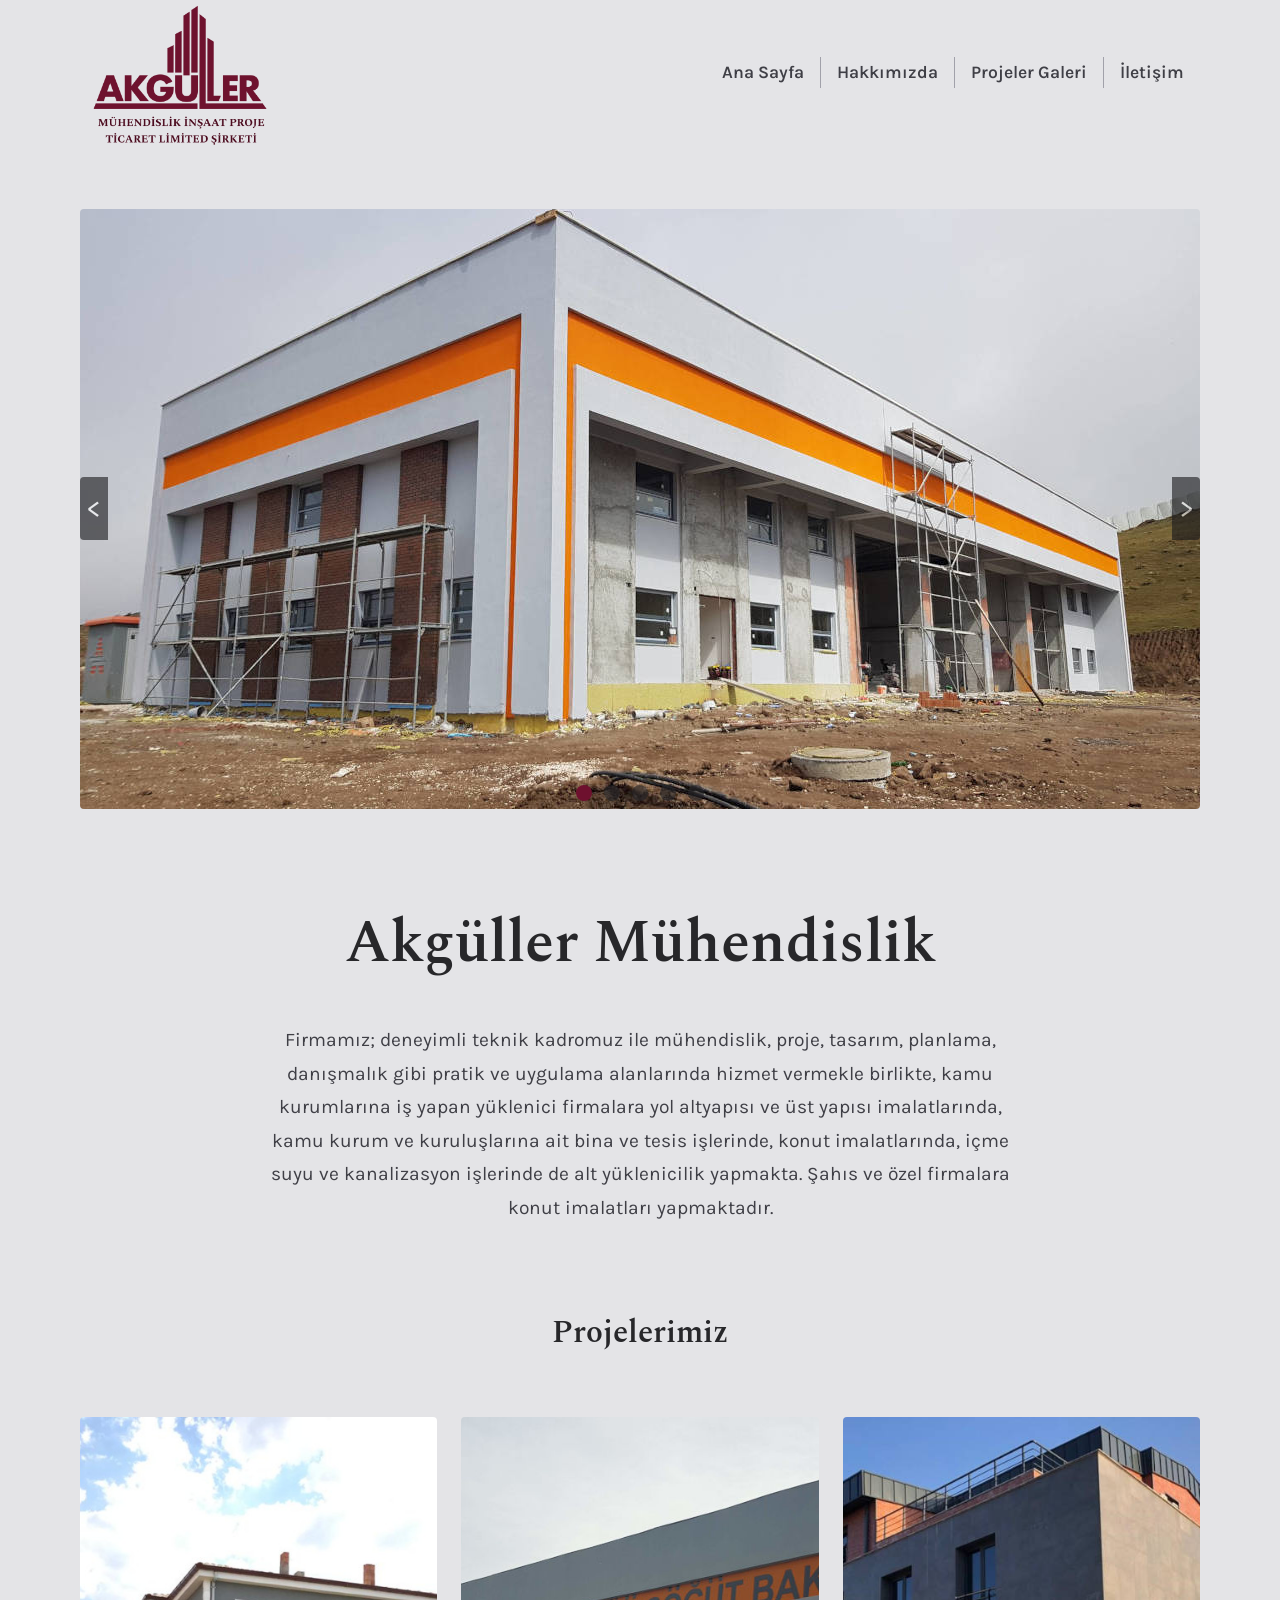
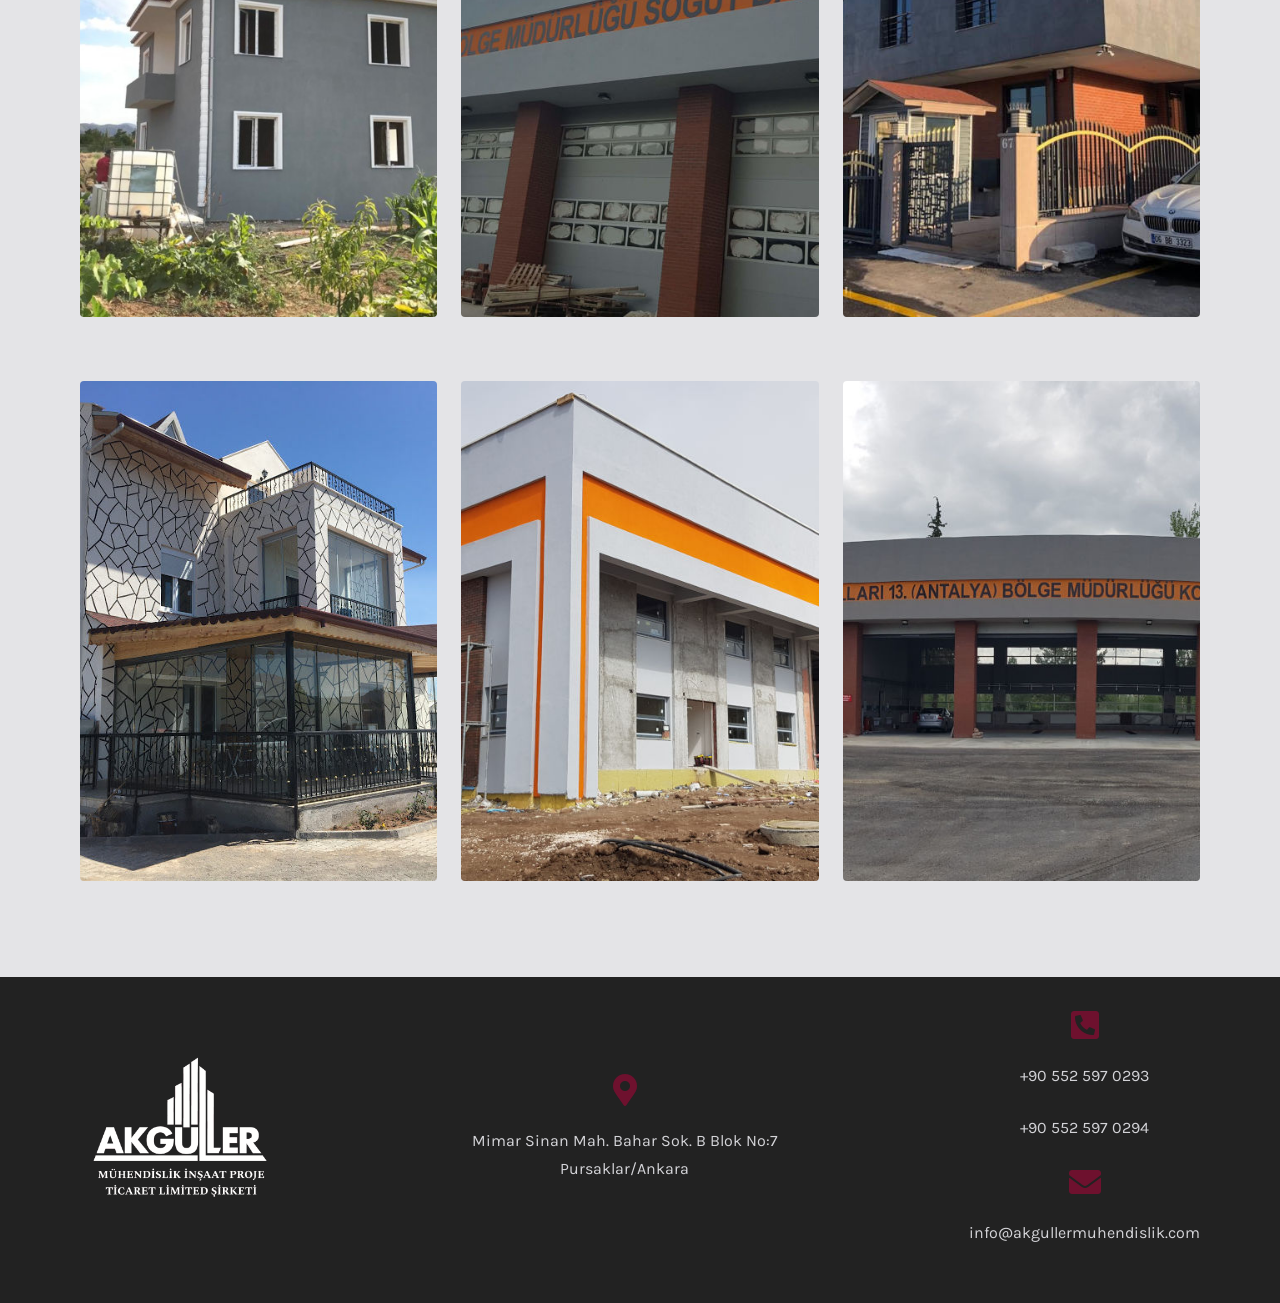
==== index.html @ 1946876a "Initial commit" ====
<!doctype html>
<html lang="tr">
  <head>
    <meta charset="UTF-8" />
    <meta http-equiv="X-UA-Compatible" content="IE=edge" />
    <meta name="viewport" content="width=device-width, initial-scale=1.0" />
    <meta
      name="description"
      content="Firmamız; deneyimli teknik kadromuz ile mühendislik, proje, tasarım, planlama, danışmalık gibi pratik ve
    uygulama alanlarında hizmet vermekle birlikte, kamu kurumlarına iş yapan yüklenici firmalara yol
    altyapısı ve üst yapısı imalatlarında, kamu kurum ve kuruluşlarına ait bina ve tesis işlerinde, konut
    imalatlarında, içme suyu ve kanalizasyon işlerinde de alt yüklenicilik yapmakta. Şahıs ve özel firmalara
    konut imalatları yapmaktadır."
    />
    <title>Ana Sayfa || Akgüller Mühendislik</title>
    <!-- favicon -->
    <link rel="shortcut icon" href="./assets/favicon.ico" type="image/x-icon" />
    <!-- normalize -->
    <link rel="stylesheet" href="./css/normalize.css" />
    <!-- font-awesome -->
    <link
      rel="stylesheet"
      href="https://cdnjs.cloudflare.com/ajax/libs/font-awesome/5.14.0/css/all.min.css"
    />
    <!-- main css -->
    <link rel="stylesheet" href="./css/main.css" />
  </head>

  <body>
    <!-- navbar -->
    <nav class="navbar">
      <div class="nav-center">
        <div class="nav-header">
          <a href="index.html" class="nav-logo">
            <img src="./assets/logo.png" alt="akgüller mühendislik" />
          </a>
          <button class="btn nav-btn">
            <i class="fas fa-align-justify"></i>
          </button>
        </div>

        <div class="nav-links">
          <a class="nav-link" href="index.html">Ana Sayfa</a>
          <a class="nav-link" href="hakkimizda.html">Hakkımızda</a>
          <a class="nav-link" href="projeler-galeri.html">Projeler Galeri</a>
          <a class="nav-link" href="iletisim.html">İletişim</a>
        </div>
      </div>
    </nav>
    <!-- end of navbar -->

    <!-- page -->
    <main class="page">
      <!-- slider -->
      <section class="slider-container">
        <span class="next-prev prev">&lt;</span>
        <div class="dots">
          <span class="dot active-dot"></span>
          <span class="dot"></span>
          <span class="dot"></span>
          <span class="dot"></span>
          <span class="dot"></span>
        </div>
        <span class="next-prev next">&gt;</span>
      </section>
      <!-- end of slider -->
      <!-- header -->
      <header class="page-header">
        <h1 class="header-title">akgüller mühendislik</h1>
        <p class="header-text">
          Firmamız; deneyimli teknik kadromuz ile mühendislik, proje, tasarım,
          planlama, danışmalık gibi pratik ve uygulama alanlarında hizmet
          vermekle birlikte, kamu kurumlarına iş yapan yüklenici firmalara yol
          altyapısı ve üst yapısı imalatlarında, kamu kurum ve kuruluşlarına ait
          bina ve tesis işlerinde, konut imalatlarında, içme suyu ve
          kanalizasyon işlerinde de alt yüklenicilik yapmakta. Şahıs ve özel
          firmalara konut imalatları yapmaktadır.
        </p>
      </header>
      <!-- end of header -->
      <!-- projects -->
      <section class="projects-container">
        <h3>Projelerimiz</h3>
        <div class="projects-list">
          <!-- single project -->
          <div class="project">
            <img
              class="img project-img"
              src="./assets/akkuzulu-villa/1.jpeg"
              alt=""
            />
            <div class="card">
              <h5>İki katlı konut</h5>
              <a
                class="btn card-btn"
                href="./projeler/akkuzulu-iki-katli-konut.html"
                >Galeriye git</a
              >
            </div>
          </div>

          <!-- single project -->
          <div class="project">
            <img
              class="img project-img"
              src="./assets/sogut-bakimevi/9.jpg"
              alt=""
            />
            <div class="card">
              <h5>söğüt bakımevi</h5>
              <a class="btn card-btn" href="./projeler/sogut-bakimevi.html"
                >Galeriye git</a
              >
            </div>
          </div>

          <!-- single project -->
          <div class="project">
            <img
              class="img project-img"
              src="./assets/yasamkent-tripleks-isyeri/2.jpg"
              alt=""
            />
            <div class="card">
              <h5>tripleks işyeri</h5>
              <a
                class="btn card-btn"
                href="./projeler/yasamkent-tripleks-isyeri.html"
                >Galeriye git</a
              >
            </div>
          </div>

          <!-- single project -->
          <div class="project">
            <img
              class="img project-img"
              src="./assets/akkuzulu-tripleks-konut/8.JPG"
              alt=""
            />
            <div class="card">
              <h5>Tripleks konut</h5>
              <a
                class="btn card-btn"
                href="./projeler/akkuzulu-tripleks-konut.html"
                >Galeriye git</a
              >
            </div>
          </div>

          <!-- single project -->
          <div class="project">
            <img
              class="img project-img"
              src="./assets/bozcali-bakimevi/2.jpg"
              alt=""
            />
            <div class="card">
              <h5>bozçalı bakımevi</h5>
              <a class="btn card-btn" href="./projeler/bozcali-bakimevi.html"
                >Galeriye git</a
              >
            </div>
          </div>

          <!-- single project -->
          <div class="project">
            <img
              class="img project-img"
              src="./assets/korkuteli-bakimevi/15.jpg"
              alt=""
            />
            <div class="card">
              <h5>korkuteli bakimevi</h5>
              <a class="btn card-btn" href="./projeler/korkuteli-bakimevi.html"
                >Galeriye git</a
              >
            </div>
          </div>
        </div>
      </section>
      <!-- end of projects -->
    </main>
    <!-- end of page -->

    <!-- footer -->
    <footer class="page-footer">
      <div class="footer-container">
        <img src="assets/footer-logo.png" class="footer-logo" alt="logo" />
        <div class="adress">
          <i class="fas fa-map-marker-alt"></i>
          <p>Mimar Sinan Mah. Bahar Sok. B Blok No:7 Pursaklar/Ankara</p>
        </div>

        <div class="contact">
          <i class="fas fa-phone-square-alt"></i>
          <p>+90 552 597 0293</p>
          <p>+90 552 597 0294</p>
          <i class="fas fa-envelope"></i>
          <p>info@akgullermuhendislik.com</p>
        </div>
      </div>
    </footer>
    <!-- end of footer -->
    <script src="./js/app.js"></script>
    <script src="./js/slider.js"></script>
  </body>
</html>
---- css/main.css ----
/* Fonts */

@import url('https://fonts.googleapis.com/css2?family=Jua&display=swap');
@import url('https://fonts.googleapis.com/css?family=Karla:400|Spectral:400');

*,
::after,
::before {
    box-sizing: border-box;
}

html {
    font-size: 100%;
}

:root {
    /* Colors */
    --primary-100: #e2cfd5;
    --primary-200: #c5a0ab;
    --primary-300: #a87082;
    --primary-400: #8b4158;
    --primary-500: #6e112e;
    --primary-600: #580e25;
    --primary-700: #420a1c;
    --primary-800: #2c0712;
    --primary-900: #160309;

    --grey-50: #FAFAFA;
    --grey-100: #F4F4F5;
    --grey-200: #E4E4E7;
    --grey-300: #D4D4D8;
    --grey-400: #A1A1AA;
    --grey-500: #71717A;
    --grey-600: #52525B;
    --grey-700: #3F3F46;
    --grey-800: #27272A;
    --grey-900: #18181B;

    --black: #222;
    --white: #fff;

    /* Fonts */
    --headingFont: 'Spectral', serif;
    --bodyFont: 'Karla', sans-serif;
    --smallText: 0.7em;

    /* Rest of the vars */
    --backgroundColor: var(--grey-200);
    --textColor: var(--grey-700);
    --headerColor: var(--grey-800);
    --btnColor: var(--primary-500);
    --btnTxt: var(--white);
    --borderRadius: 0.25rem;
    --letter-spacing: 1px;
    --transition: 0.3s ease-in-out all;
    --max-width: 1120px;
    --fixed-width: 600px;

    /* Box Shadow */
    --shadow-1: 0 1px 3px 0 rgba(0, 0, 0, 0.1), 0 1px 2px 0 rgba(0, 0, 0, 0.06);
    --shadow-2: 0 4px 6px -1px rgba(0, 0, 0, 0.1), 0 2px 4px -1px rgba(0, 0, 0, 0.06);
    --shadow-3: 0 10px 15px -3px rgba(0, 0, 0, 0.1), 0 4px 6px -2px rgba(0, 0, 0, 0.05);
    --shadow-4: 0 20px 25px -5px rgba(0, 0, 0, 0.1), 0 10px 10px -5px rgba(0, 0, 0, 0.04);
    --shadow-5: 0 25px 50px -12px rgba(0, 0, 0, 0.25);
}

body {
    background: var(--backgroundColor);
    font-family: var(--bodyFont);
    font-weight: 400;
    line-height: 1.75;
    color: var(--textColor);
}

p {
    margin-bottom: 1.5rem;
    max-width: 40em;
}

h1,
h2,
h3,
h4,
h5 {
    margin: 0;
    margin-bottom: 1.38rem;
    font-family: var(--headingFont);
    font-weight: 600;
    line-height: 1.3;
    text-transform: capitalize;
    color: var(--headerColor);
}

h1 {
    margin-top: 0;
    font-size: 3.7rem;
}

h2 {
    font-size: 2.441rem;
}

h3 {
    font-size: 1.953rem;
}

h4 {
    font-size: 1.563rem;
}

h5 {
    font-size: 1.25rem;
}

small,
.text-small {
    font-size: var(--smallText);
}

a {
    text-decoration: none;
}

ul {
    list-style-type: none;
    padding: 0;
}

ol {
    padding: 0;
}

.container {
    width: 50vw;
    border: 5px solid var(--primary-500);
    border-radius: var(--borderRadius);
    max-width: var(--max-width);
}

.img {
    width: 100%;
    display: block;
    object-fit: cover;
}

/* Buttons */

.btn {
    cursor: pointer;
    color: var(--btnTxt);
    background: var(--btnColor);
    border: transparent;
    border-radius: var(--borderRadius);
    letter-spacing: var(--letter-spacing);
    padding: 0.375rem 0.75rem;
    box-shadow: var(--shadow-1);
    transition: var(--transition);
    text-transform: capitalize;
    display: inline-block;
}

.btn:hover {
    background: var(--primary-700);
    box-shadow: var(--shadow-3);
}

.btn-hipster {
    color: var(--primary-500);
    background: var(--primary-200);
}


/* Title */

.title {
    text-align: center;
}

.title-underline {
    background: var(--primary-500);
    width: 7rem;
    height: 0.25rem;
    margin: 0 auto;
    margin-top: -1rem;
    margin-bottom: 3rem;
}

/*
=============== 
Navbar
===============
*/

.navbar {
    display: flex;
    justify-content: center;
    align-items: center;

}

.nav-center {
    width: 90vw;
    max-width: var(--max-width);
}

.nav-header {
    height: 134px;
    display: flex;
    justify-content: space-between;
    align-items: center;
}

.nav-logo {
    display: flex;
    align-items: center;
    height: 100%;
}

.nav-header img {
    width: 200px;
    height: 100%;
}

.nav-btn {
    padding: 0.5rem 0.75rem;
}

.nav-btn i {
    font-size: 1.25rem;
    margin: 0;
}

.nav-links {
    display: flex;
    flex-direction: column;
    height: 0;
    overflow: hidden;
    transition: var(--transition);
}

.show-links {
    height: 320px;
}

.nav-link {
    display: block;
    color: var(--textColor);
    text-align: center;
    padding: 1rem 0;
    text-transform: capitalize;
    letter-spacing: var(--letterSpacing);
    transition: var(--transition);
    border-bottom: 2px solid var(--grey-600);
    color: var(--textColor);
    font-size: 1.1rem;
    font-weight: 600;
}

.nav-link:hover {
    color: var(--primary-500);
}

@media screen and (min-width:992px) {
    .nav-btn {
        display: none;
    }

    .navbar {
        height: auto;
    }

    .nav-center {
        display: flex;
        align-items: center;
        justify-content: space-between;
    }

    .nav-header {
        height: auto;
    }

    .nav-links {
        flex-direction: row;
        height: auto;
        /* border: 2px solid var(--grey-500); */
        border-radius: 25px;
    }

    .nav-link {
        padding: 0 1rem;
        border-bottom: none;
        margin: .5rem 0;

    }

    .nav-link:not(.nav-link:nth-last-child(1)) {
        border-right: 1px solid var(--grey-400);
    }


}

/*
=============== 
Page
===============
*/
.page {
    width: 90vw;
    max-width: var(--max-width);
    margin: 0 auto;
    padding-top: 2rem;
    min-height: calc(100vh - 10rem);
    margin-bottom: 4rem;
}

/*
=============== 
Slider
===============
*/

.slider-container {
    display: flex;
    align-items: center;
    justify-content: space-between;
    width: 90vw;
    max-width: var(--max-width);
    margin: 2rem auto;
    height: 300px;
    background: url(../assets/slide/1.jpg) center/cover no-repeat;
    border-radius: var(--borderRadius);
}

.next-prev {
    color: var(--white);
    background: var(--grey-900);
    font-size: 1.8rem;
    padding: 0.4rem;
    border-radius: var(--borderRadius);
    opacity: 0.6;
    cursor: pointer;
    transition: var(--transition);
}

.next-prev:hover {
    background: var(--primary-500);
    opacity: .8;
}

.dots {
    align-self: flex-end;
    width: auto;
    height: 1rem;
    display: flex;
    gap: 0.75rem;
    margin-bottom: 0.5rem;
}

.dot {
    cursor: pointer;
    display: block;
    background: var(--grey-800);
    opacity: 0.6;
    width: 1rem;
    height: 1rem;
    border-radius: 50%;
    transition: var(--transition);
}

.dot:hover {
    opacity: 0.9;
}

.active-dot {
    background: var(--primary-500);
    opacity: 1;
}

.next {
    border-top-left-radius: 0;
    border-bottom-left-radius: 0;
}

.prev {
    border-top-right-radius: 0;
    border-bottom-right-radius: 0;
}

@media screen and (min-width:992px) {
    .slider-container {
        height: 600px;
    }
}

/*
=============== 
Header
===============
*/

.page-header {
    width: 90vw;
    max-width: var(--max-width);
    display: flex;
    flex-direction: column;
    justify-content: center;
    align-items: center;
    text-align: center;
    padding: 4rem 0;
}

.header-text {
    font-size: 1.2rem;
}

/*
=============== 
Projects
===============
*/
.projects-container {
    text-align: center;
    margin-bottom: 6rem;
}

.projects-container h3 {
    margin-bottom: 4rem;
}

.projects-list,
.project-gallery {
    display: grid;
    gap: 4rem 1.5rem;
    width: 90vw;
    max-width: var(--max-width);
}

.project,
.photo-container {
    position: relative;
    border-radius: var(--borderRadius);
    height: 320px;

}

.project-img {
    border-radius: var(--borderRadius);
    height: 100%;
}

.card {
    border-radius: var(--borderRadius);
    position: absolute;
    width: 100%;
    height: 100%;
    top: 0;
    left: 0;
    background: rgba(0, 0, 0, 0.5);
    display: flex;
    flex-direction: column;
    justify-content: space-around;
    align-items: center;
    transition: var(--transition);
}

.card h5 {
    color: var(--white);
    transition: var(--transition);
}

.card-btn {
    position: relative;
    padding-right: 1.2rem;
    border: 1px solid var(--white);
    background: transparent;
    color: var(--white);
    border-radius: 25px;
    transition: var(--transition);
}

.card-btn::after {
    content: ">";
    font-family: "Jua";
    font-size: .8rem;
    position: absolute;
    right: 7px;
    bottom: 7px;
    transition: .3s ease-in-out right;
}

.card-btn:hover {
    background: var(--white);
    color: var(--black);
    box-shadow: var(--shadow-4);
    padding-right: 1.6rem;
}

.card-btn:hover.card-btn::after {
    right: 4px;
}

@media screen and (min-width:572px) {

    .projects-list,
    .project-gallery {
        grid-template-columns: 1fr 1fr;
    }

    .project,
    .photo-container {
        position: relative;
        border-radius: var(--borderRadius);


    }
}

@media screen and (min-width:992px) {

    .projects-list,
    .project-gallery {
        grid-template-columns: 1fr 1fr 1fr;
    }

    .project,
    .photo-container {
        height: 500px;

    }

    .card {
        width: 0;
        right: 100%;
        opacity: 0;
    }

    .project:hover .card {
        width: 100%;
        right: 0;
        opacity: 1;
    }

}

/*
=============== 
Footer
===============
*/

.page-footer {
    height: auto;
    background: var(--black);
}

.footer-container {
    width: 90vw;
    max-width: var(--max-width);
    text-align: center;
    display: flex;
    flex-direction: column;
    justify-content: center;
    align-items: center;
    margin: 0 auto;
    padding: 2rem 0;
}

.page-footer p {
    color: var(--grey-300);
}

.page-footer i {
    font-size: 2rem;
    color: var(--primary-500);
}

.footer-logo {
    width: 200px;
    margin-bottom: 2rem;
}

.contact p a {
    color: inherit;
}

.contact-info p a {
    color: inherit;
}

@media screen and (min-width:992px) {
    .footer-container {
        flex-direction: row;
        gap: 8.5rem;
    }
}

/*
=============== 
About
===============
*/

.about {
    display: flex;
    flex-direction: column;
    justify-content: center;
    align-items: center;
    text-align: center;
}

.about ul li {
    list-style-type: disc;
    list-style-position: inside;
}

/*
=============== 
Contact
===============
*/

.contact-page {
    display: flex;
    flex-direction: column;
    justify-content: center;
    align-items: center;
    text-align: center;
    gap: 4rem;
}

.contact-page iframe {
    height: 450px;
    width: 500px;
    max-width: 90vw;
}


@media screen and (min-width:992px) {
    .contact-page {
        flex-direction: row;
        justify-content: space-between;
    }
}

/*
=============== 
Projects Page
===============
*/

.tabs {
    display: flex;
    justify-content: space-evenly;
    margin-bottom: 4rem;
}

.tabs h4 {
    padding: 1rem 0;
    margin: 0;
    width: 50%;
    text-align: center;
    cursor: pointer;
    transition: var(--transition);
    border: 2px solid var(--black);
}

.tabs h4:nth-child(1) {
    border-right: 1px solid var(--black);
}

.tabs h4:nth-child(2) {
    border-left: 1px solid var(--black);
}

.tabs h4:hover {
    background-color: var(--primary-500);
    color: var(--grey-100);
    border: 2px solid var(--primary-500);
}

.active-title {
    background-color: var(--black);
    color: var(--grey-100);
}

.tab {
    display: none;
    text-transform: uppercase;
}

.active-tab {
    display: grid;
    gap: 3rem 2rem;
}

.project-card h5 {
    text-decoration: underline;
}

.tab a {
    display: inline-block;
    padding: 2rem 1rem;
    box-shadow: var(--shadow-3);
}

.tab a {
    color: inherit;
}

@media screen and (min-width:572px) {
    .active-tab {
        grid-template-columns: 1fr 1fr;
    }
}

@media screen and (min-width:992px) {
    .active-tab {
        grid-template-columns: 1fr 1fr 1fr;
    }
}

/*
=============== 
Project Gallery
===============
*/

.overlay {
    border-radius: var(--borderRadius);
    background: rgba(0, 0, 0, 0.5);
    position: absolute;
    width: 100%;
    height: 100%;
    bottom: 0;
    left: 0;
    right: 0;
    display: flex;
    opacity: 0;
    justify-content: center;
    align-items: center;
    transition: .3s ease-in-out all;
}

.photo-container:hover .overlay {
    opacity: 1;
}

.icon {
    color: var(--primary-500);
    font-size: 2rem;
    cursor: pointer;
    display: flex;
    justify-content: center;
    align-items: center;
    width: 100%;
    height: 100%;

}

.modal {
    display: none;
}

.opened-modal {
    width: 100%;
    height: 100%;
    background-color: rgba(0, 0, 0, 0.9);
    position: fixed;
    top: 0;
    bottom: 0;
    display: flex;
    justify-content: center;
    overflow: auto;
    align-items: center;
}

.opened-modal i {
    position: absolute;
    top: 1rem;
    right: 1rem;
    font-size: 3rem;
    color: var(--white);
    cursor: pointer;
}

.modal-img {
    max-width: 90vw;
    max-height: 90vh;
}
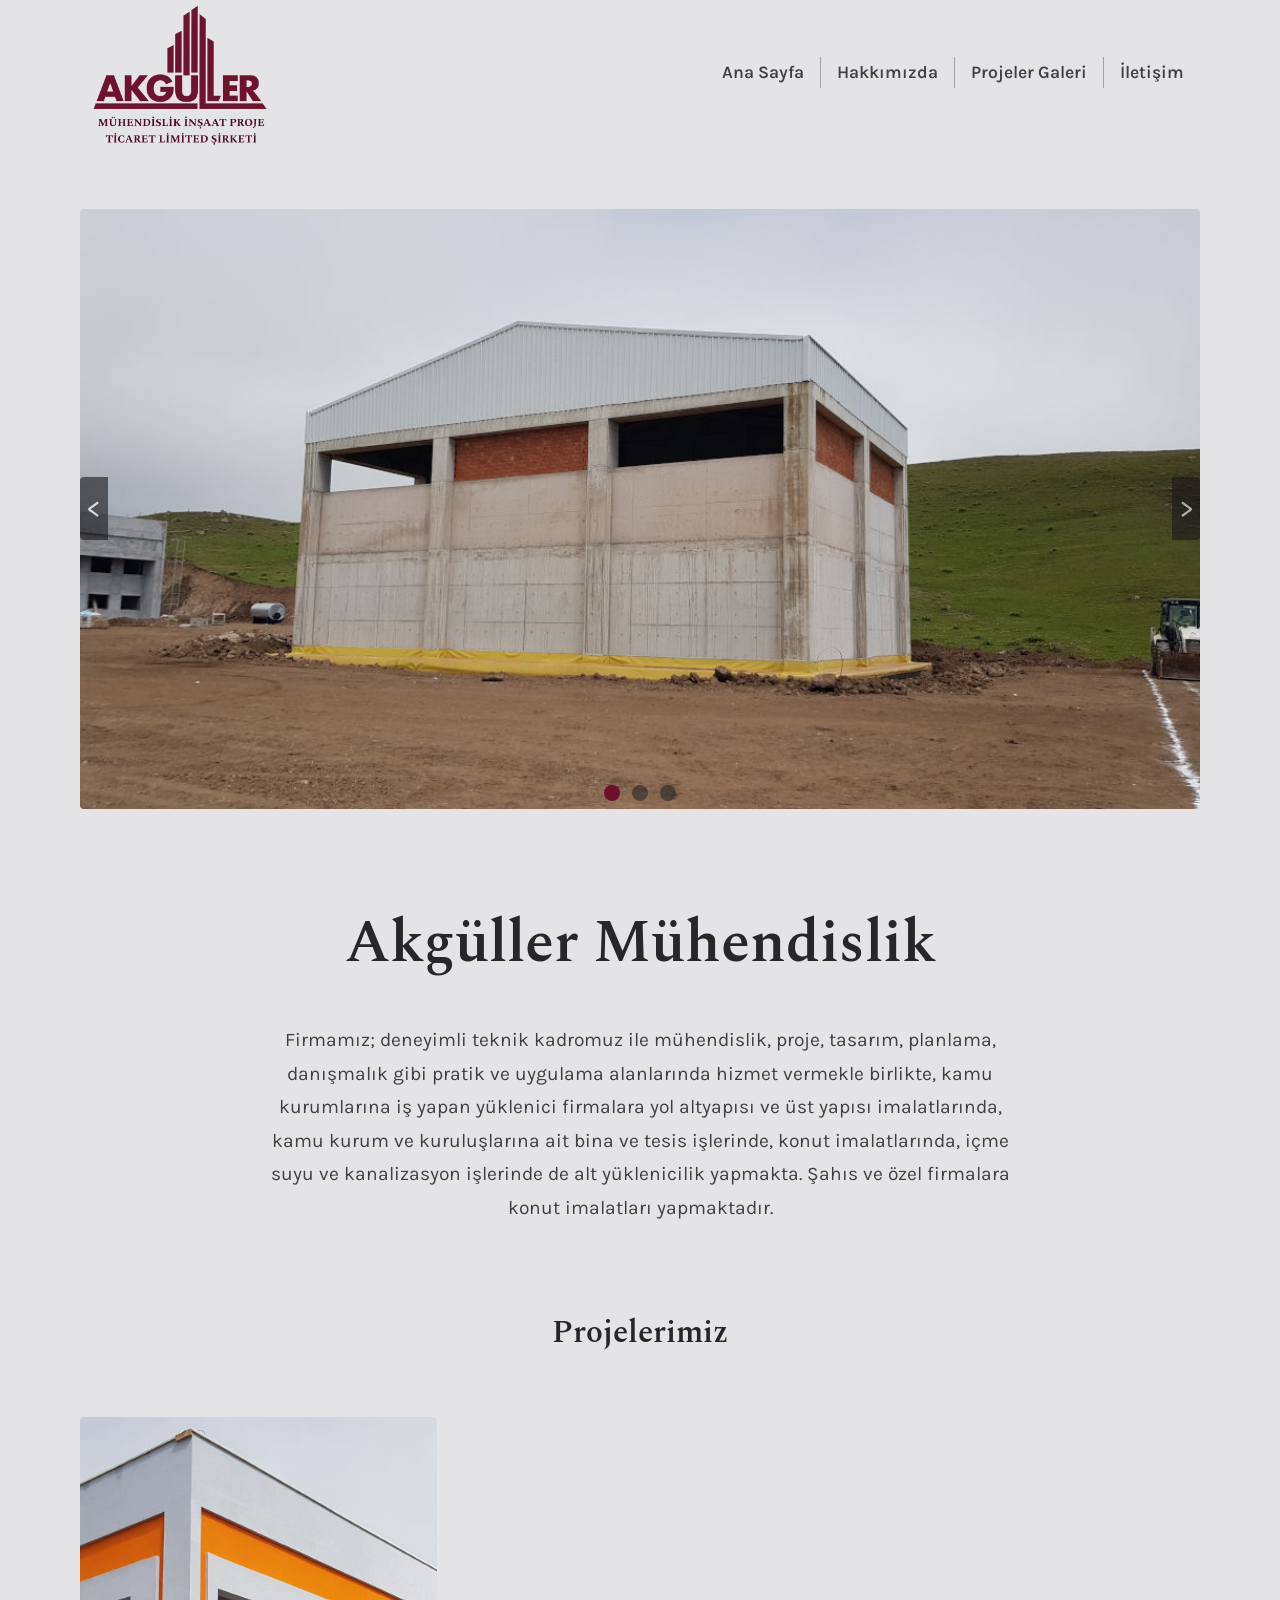
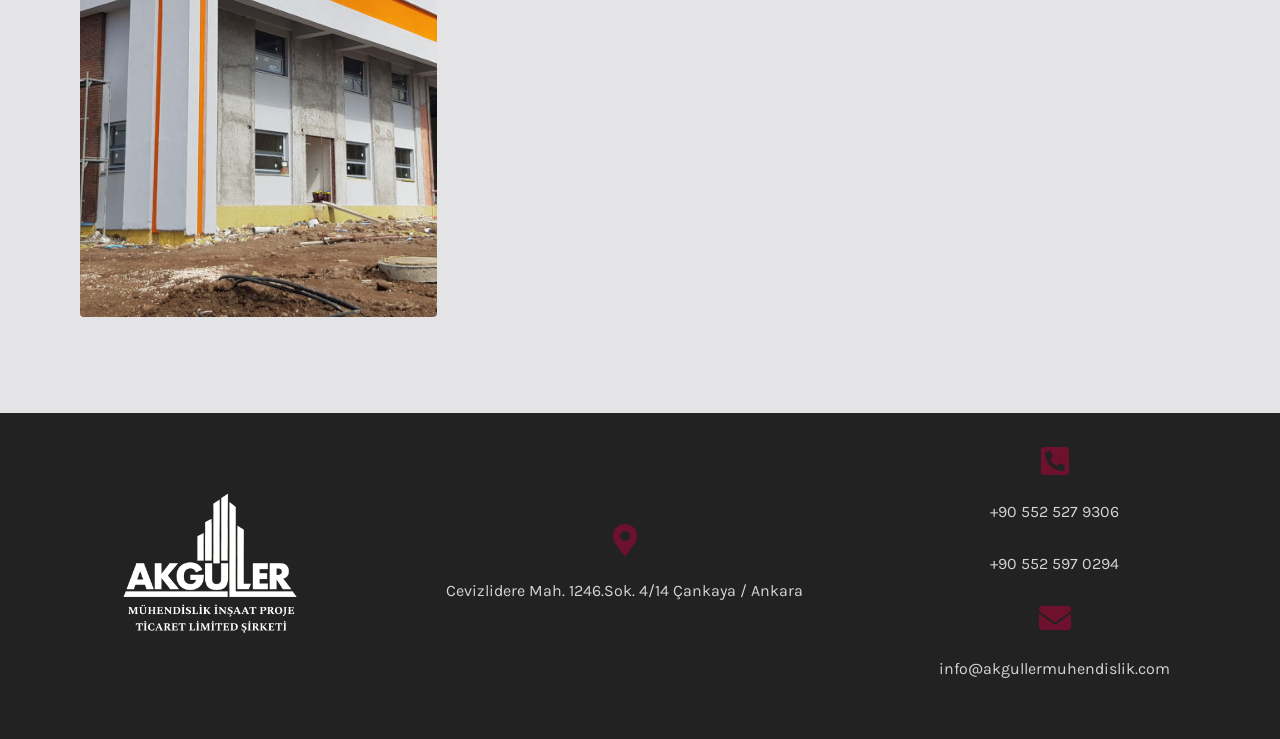
==== commit 09e4bb57: "Delete unused pages and update address and phones" ====
--- a/index.html
+++ b/index.html
@@ -58,8 +58,6 @@
           <span class="dot active-dot"></span>
           <span class="dot"></span>
           <span class="dot"></span>
-          <span class="dot"></span>
-          <span class="dot"></span>
         </div>
         <span class="next-prev next">&gt;</span>
       </section>
@@ -86,93 +84,12 @@
           <div class="project">
             <img
               class="img project-img"
-              src="./assets/akkuzulu-villa/1.jpeg"
-              alt=""
-            />
-            <div class="card">
-              <h5>İki katlı konut</h5>
-              <a
-                class="btn card-btn"
-                href="./projeler/akkuzulu-iki-katli-konut.html"
-                >Galeriye git</a
-              >
-            </div>
-          </div>
-
-          <!-- single project -->
-          <div class="project">
-            <img
-              class="img project-img"
-              src="./assets/sogut-bakimevi/9.jpg"
-              alt=""
-            />
-            <div class="card">
-              <h5>söğüt bakımevi</h5>
-              <a class="btn card-btn" href="./projeler/sogut-bakimevi.html"
-                >Galeriye git</a
-              >
-            </div>
-          </div>
-
-          <!-- single project -->
-          <div class="project">
-            <img
-              class="img project-img"
-              src="./assets/yasamkent-tripleks-isyeri/2.jpg"
-              alt=""
-            />
-            <div class="card">
-              <h5>tripleks işyeri</h5>
-              <a
-                class="btn card-btn"
-                href="./projeler/yasamkent-tripleks-isyeri.html"
-                >Galeriye git</a
-              >
-            </div>
-          </div>
-
-          <!-- single project -->
-          <div class="project">
-            <img
-              class="img project-img"
-              src="./assets/akkuzulu-tripleks-konut/8.JPG"
-              alt=""
-            />
-            <div class="card">
-              <h5>Tripleks konut</h5>
-              <a
-                class="btn card-btn"
-                href="./projeler/akkuzulu-tripleks-konut.html"
-                >Galeriye git</a
-              >
-            </div>
-          </div>
-
-          <!-- single project -->
-          <div class="project">
-            <img
-              class="img project-img"
               src="./assets/bozcali-bakimevi/2.jpg"
               alt=""
             />
             <div class="card">
               <h5>bozçalı bakımevi</h5>
               <a class="btn card-btn" href="./projeler/bozcali-bakimevi.html"
-                >Galeriye git</a
-              >
-            </div>
-          </div>
-
-          <!-- single project -->
-          <div class="project">
-            <img
-              class="img project-img"
-              src="./assets/korkuteli-bakimevi/15.jpg"
-              alt=""
-            />
-            <div class="card">
-              <h5>korkuteli bakimevi</h5>
-              <a class="btn card-btn" href="./projeler/korkuteli-bakimevi.html"
                 >Galeriye git</a
               >
             </div>
@@ -189,12 +106,12 @@
         <img src="assets/footer-logo.png" class="footer-logo" alt="logo" />
         <div class="adress">
           <i class="fas fa-map-marker-alt"></i>
-          <p>Mimar Sinan Mah. Bahar Sok. B Blok No:7 Pursaklar/Ankara</p>
+          <p>Cevizlidere Mah. 1246.Sok. 4/14 Çankaya / Ankara</p>
         </div>
 
         <div class="contact">
           <i class="fas fa-phone-square-alt"></i>
-          <p>+90 552 597 0293</p>
+          <p>+90 552 527 9306</p>
           <p>+90 552 597 0294</p>
           <i class="fas fa-envelope"></i>
           <p>info@akgullermuhendislik.com</p>
